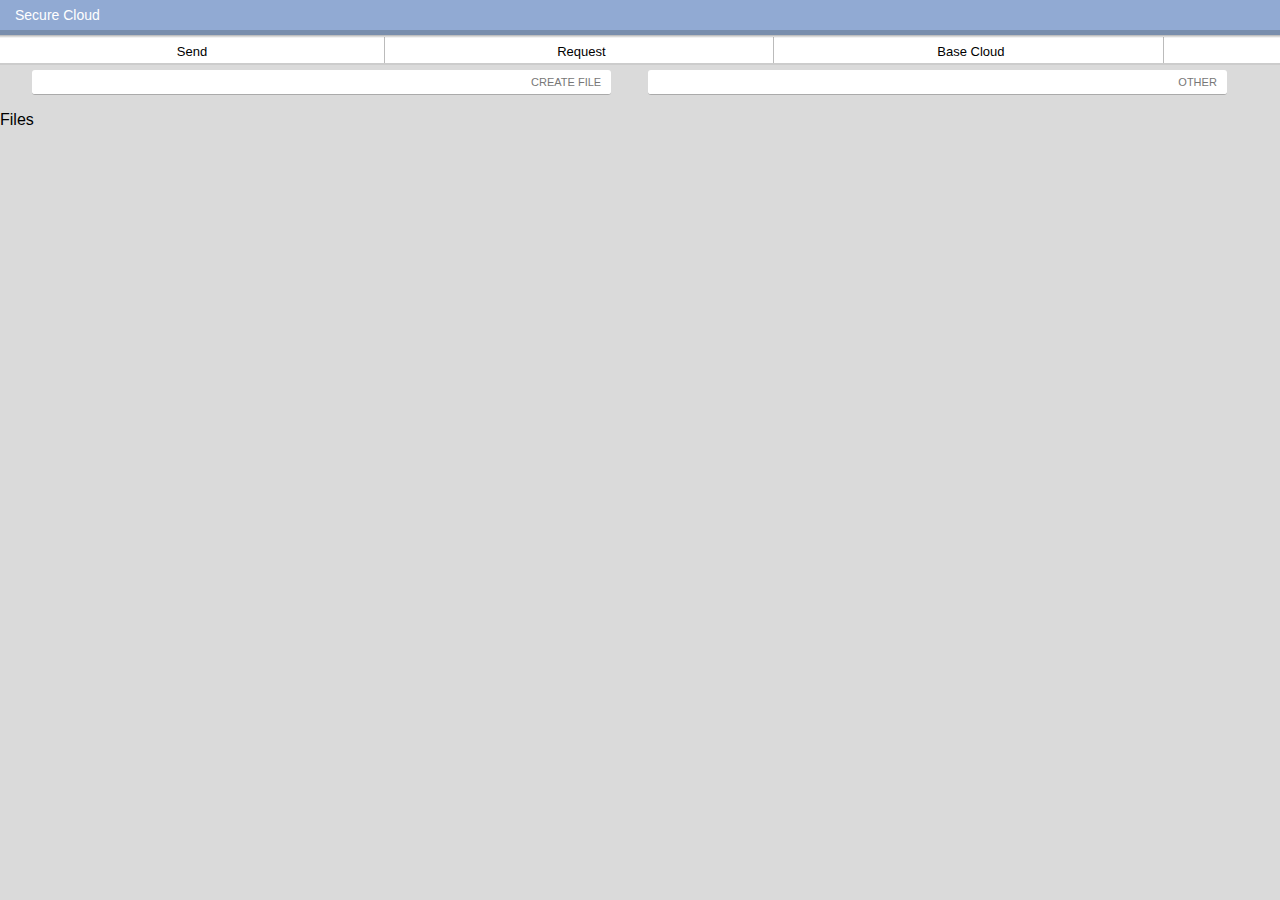
==== index.html @ e1cabd78 "Main project files" ====
<!doctype html>
<html>
<head>
	<meta name="viewport" content="width=device-width, initial-scale=1.0, minimum-scale=1.0, maximum-scale=1.0" />
	<link href="static/css/index.css" rel="stylesheet" type="text/css">

	<script src="static/dart/driver.dart" type="application/dart"></script>
	<script type="text/javascript">
		if (navigator.webkitStartDart)
		{
			navigator.webkitStartDart();
		} else
		{
			window.addEventListener("DOMContentLoaded", function() {
				var scriptElm = document.createElement("script");
				scriptElm.type = "text/javascript";
				scriptElm.src = "static/dart/driver.dart.js";
				scriptElm.defer = "defer";
				document.body.appendChild(scriptElm);
			}, false);
		}
	</script>
</head>
<body>
	<header>
		<div id="backButton">Secure Cloud</div>
		<a href="#" id="menu">a</a>
	</header>
	<nav id="mainNav">
		<ul>
			<a href="#" id="sendBtn" class="selected"><li>Send</li></a>
			<a href="#" id="requestBtn"><li>Request</li></a>
			<a href="#" id="setAsBaseBtn"><li>Base Cloud</li></a>
		</ul>
	</nav>
	<section id="mainSection">
		<nav>
			<div id="newFile" class="button2">CREATE FILE</div>
			<div id="otherFile" class="button2">OTHER</div>
		</nav>
		<p>Files</p>
		<ul id="fileList"></ul>
	</section>
	<footer>
	</footer>
	
	<template id="template_textFileEditor">
		<div class="textFileEditorBox">
			<p>File Editor:</p>
			<input class="filename" placeholder="file_name.txt" />
			<br />
			<textarea class="fileContents" rows="6" placeholder="Type your file contents here."></textarea>
			<br />
			<input type="button" value="Save" class="saveBtn button" />
			<input type="button" value="Delete" class="deleteBtn button" />
		</div>
	</template>
	
	<template id="template_loadingBox">
		<div class="loadingBox"></div>
	</template>
</body>
</html>
---- static/css/index.css ----
body {
  font-family: helvetica, arial, verdana, sans-serif;
  margin: 0px;
  overflow: hidden;
}

/********************
 * Main Header
 */
header {
    width: 100%;
    height: 30px;
    position: absolute;
    top: 0px;
    left: 0px;
    background-color: rgb(145, 170, 211);
    color: #fff;
    padding: 0 15px;
    border-bottom: 5px solid #798EAD;
    z-index: 11;
}

header::after {
	content: " ";
	width: 100%;
	height: 3px;
	position: absolute;
	top: calc(100% + 5px);
	left: 0px;
	background: -moz-linear-gradient(top,  rgba(0,0,0,0.3) 0%, rgba(0,0,0,0) 100%);
	background: -webkit-gradient(linear, left top, left bottom, color-stop(0%,rgba(0,0,0,0.3)), color-stop(100%,rgba(0,0,0,0)));
	background: -webkit-linear-gradient(top,  rgba(0,0,0,0.3) 0%,rgba(0,0,0,0) 100%);
	background: -o-linear-gradient(top,  rgba(0,0,0,0.3) 0%,rgba(0,0,0,0) 100%);
	background: -ms-linear-gradient(top,  rgba(0,0,0,0.3) 0%,rgba(0,0,0,0) 100%);
	background: linear-gradient(to bottom,  rgba(0,0,0,0.3) 0%,rgba(0,0,0,0) 100%);
	filter: progid:DXImageTransform.Microsoft.gradient( startColorstr='#4d000000', endColorstr='#00000000',GradientType=0 );
}

#backButton {
	display: inline-block;
	font-size: 14px;
	line-height: 30px;
}

#menu {
	display: none;
    width: 25px;
    height: 25px;
    position: absolute;
    top: 0;
    right: 8px;
    border: 1px solid #777;
}

/********************
 * Main Navigation
 */
#mainNav {
	width: 100%;
	height: 30px;
	position: absolute;
	top: 35px;
	left: 0px;
	background-color: #fff;
	border-bottom: 2px solid #ccc;
	z-index: 10;
	padding: 2px 0;
	box-sizing: border-box;
	-webkit-transition: height 500ms ease-in-out;
	overflow: hidden;
}

#mainNav ul {
	margin: 0px;
	padding: 0px;
}

#mainNav ul a {
	color: #000;
	text-decoration: none;
}

#mainNav li {
	display: inline-block;
	width: 30%;
	text-align: center;
	list-style: none;
	line-height: 30px;
	font-size: 13px;
	border-right: 1px solid #bbb;
}

#mainNav li.selected {
	background-color: #d5d5d5;
}

/********************
 * Main Section 
 */
#mainSection {
	background: #dadada;
	overflow: auto;
	width: 100%;
	height: calc(100% - 65px);
	position: absolute;
	top: 65px;
	left: 0px;
	box-sizing: border-box;
}

.button2 {
	display: inline-block;
	width: 45.25%;
	height: 25px;
	text-align: right;
	color: #777;
	line-height: 25px;
	background-color: #fff;
	border-bottom: 1px solid #aaa;
	border-radius: 3px;
	font-size: 11px;
	padding: 0 10px;
	box-sizing: border-box;
	margin: 5px 2.5% 0 2.5%;
}

.button2:nth-of-type(even) {
	margin: 5px 2.5% 0 0;
}

#content {
	background-color: #fff;
	border: 1px solid #aaa;
	border-radius: 15px;
	padding: 10px;
	margin: 15px;
	box-sizing: border-box;
}


.button {
	display: inline-block;
	min-width: 150px;
	font-weight: bold;
	font-size: 12px;
	color: #333;
	text-align: center;
	text-shadow: 0 1px 0 rgba(255,255,255,0.7);
	border: 1px solid #6d6d6d;
	border-radius: 5px;
	text-decoration: none;
	padding: 8px 10px;
	box-sizing: border-box;
	margin: 3px;
	background: #f7f7f7;
	background: -moz-linear-gradient(top,  #f7f7f7 0%, #dbdbdb 100%);
	background: -webkit-gradient(linear, left top, left bottom, color-stop(0%,#f7f7f7), color-stop(100%,#dbdbdb));
	background: -webkit-linear-gradient(top,  #f7f7f7 0%,#dbdbdb 100%);
	background: -o-linear-gradient(top,  #f7f7f7 0%,#dbdbdb 100%);
	background: -ms-linear-gradient(top,  #f7f7f7 0%,#dbdbdb 100%);
	background: linear-gradient(to bottom,  #f7f7f7 0%,#dbdbdb 100%);
	filter: progid:DXImageTransform.Microsoft.gradient( startColorstr='#f7f7f7', endColorstr='#dbdbdb',GradientType=0 );
}

.button:active {
	background: #e8e8e8;
	background: -moz-linear-gradient(top,  #e8e8e8 0%, #c6c6c6 100%);
	background: -webkit-gradient(linear, left top, left bottom, color-stop(0%,#e8e8e8), color-stop(100%,#c6c6c6));
	background: -webkit-linear-gradient(top,  #e8e8e8 0%,#c6c6c6 100%);
	background: -o-linear-gradient(top,  #e8e8e8 0%,#c6c6c6 100%);
	background: -ms-linear-gradient(top,  #e8e8e8 0%,#c6c6c6 100%);
	background: linear-gradient(to bottom,  #e8e8e8 0%,#c6c6c6 100%);
	filter: progid:DXImageTransform.Microsoft.gradient( startColorstr='#e8e8e8', endColorstr='#c6c6c6',GradientType=0 );
}

#fileList {
	padding: 0px;
}

#fileList > li {
	list-style: none;
	background-color: rgba(0,0,0,0.25);
	font-size: 13px;
	padding: 5px 15px;
	border-top: 1px solid #777;
}

#fileList > li:last-of-type {
	border-bottom: 1px solid #777;
}

.textFileEditorBox {
	width: 80%;
	height: 80%;
	position: absolute;
	top: 50%;
	left: 50%;
	background-color: #fff;
	border: 1px solid #999;
	border-radius: 3px;
	-webkit-transform: translate(-50%, -50%);
	padding: 5px 15px;
	box-shadow: 0 0 10px rgba(0,0,0,0.3);
	z-index: 20;
}

.textFileEditorBox .filename, .textFileEditorBox .fileContents {
	width: 90%;
}

.textFileEditorBox .fileContents {
	border: 1px solid #aaa;
	border-radius: 3px;
}

.loadingBox {
	width: 50px;
	height: 50px;
	position: absolute;
	top: 50%;
	left: 50%;
	background-color: rgba(0,0,0,0.4);
	border-radius: 10px;
	-webkit-transform: translate(-50%, -50%);
}

@media only screen and (max-width:640px) {

}
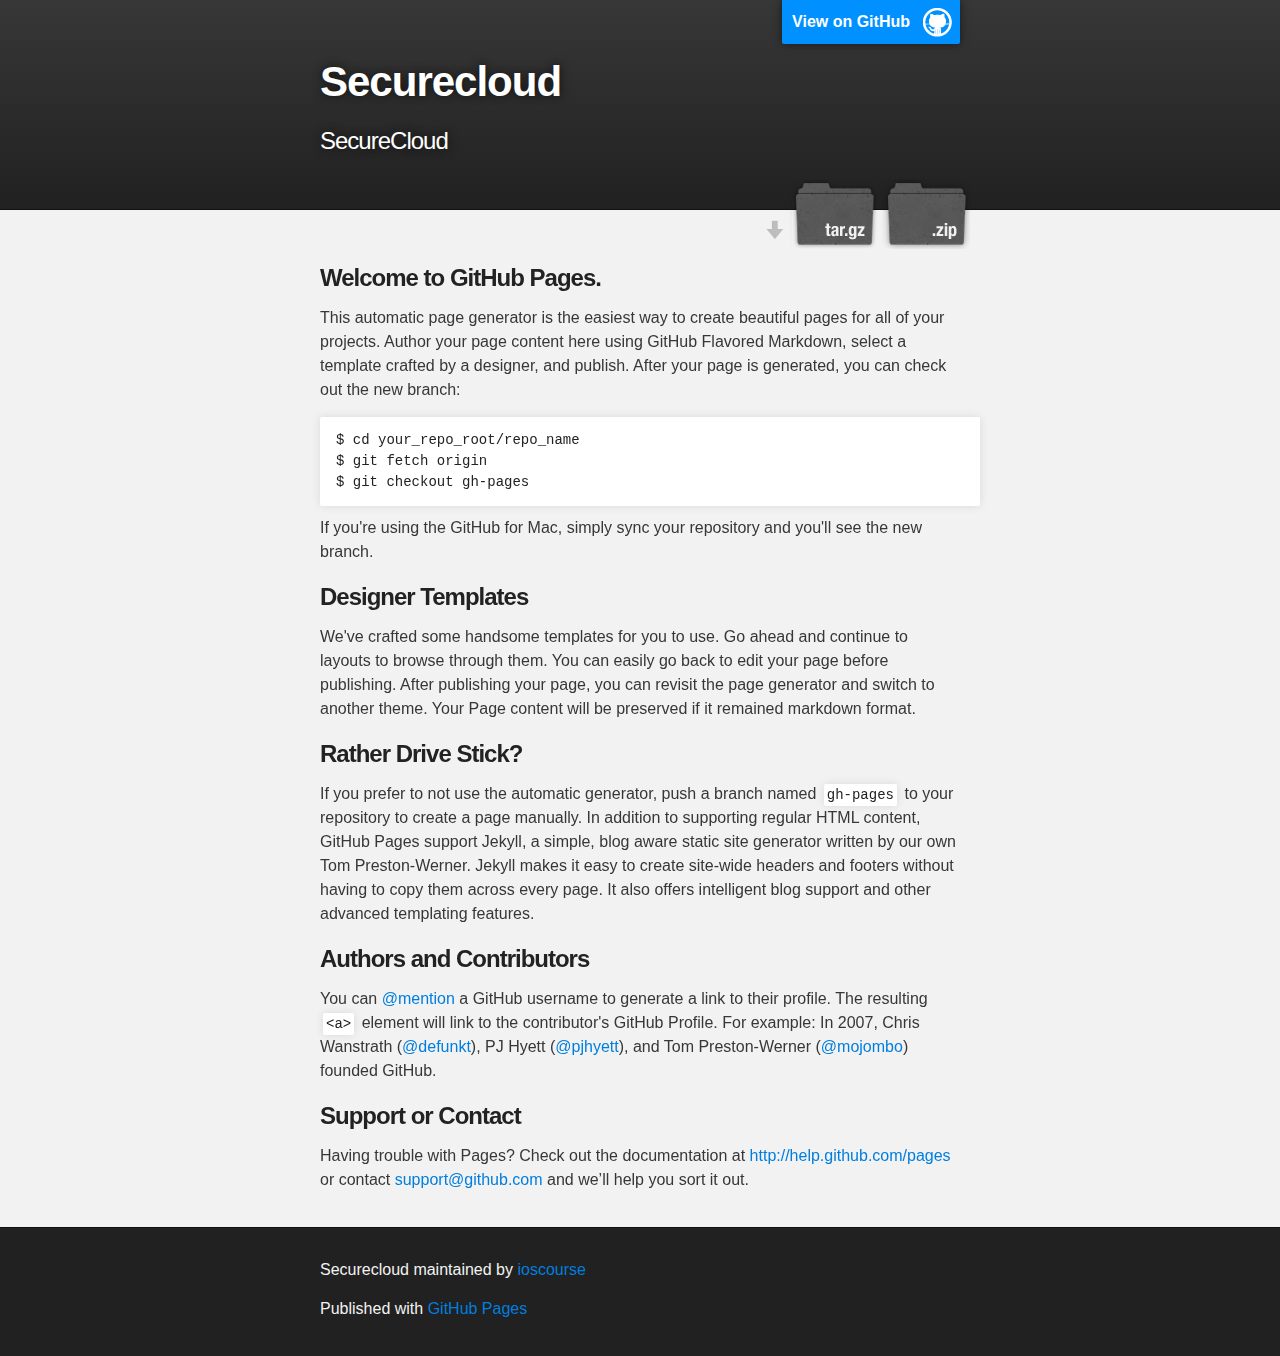
==== commit 22e1afd9: "Create gh-pages branch via GitHub" ====
--- a/index.html
+++ b/index.html
@@ -1,63 +1,74 @@
-<!doctype html>
+<!DOCTYPE html>
 <html>
-<head>
-	<meta name="viewport" content="width=device-width, initial-scale=1.0, minimum-scale=1.0, maximum-scale=1.0" />
-	<link href="static/css/index.css" rel="stylesheet" type="text/css">
 
-	<script src="static/dart/driver.dart" type="application/dart"></script>
-	<script type="text/javascript">
-		if (navigator.webkitStartDart)
-		{
-			navigator.webkitStartDart();
-		} else
-		{
-			window.addEventListener("DOMContentLoaded", function() {
-				var scriptElm = document.createElement("script");
-				scriptElm.type = "text/javascript";
-				scriptElm.src = "static/dart/driver.dart.js";
-				scriptElm.defer = "defer";
-				document.body.appendChild(scriptElm);
-			}, false);
-		}
-	</script>
-</head>
-<body>
-	<header>
-		<div id="backButton">Secure Cloud</div>
-		<a href="#" id="menu">a</a>
-	</header>
-	<nav id="mainNav">
-		<ul>
-			<a href="#" id="sendBtn" class="selected"><li>Send</li></a>
-			<a href="#" id="requestBtn"><li>Request</li></a>
-			<a href="#" id="setAsBaseBtn"><li>Base Cloud</li></a>
-		</ul>
-	</nav>
-	<section id="mainSection">
-		<nav>
-			<div id="newFile" class="button2">CREATE FILE</div>
-			<div id="otherFile" class="button2">OTHER</div>
-		</nav>
-		<p>Files</p>
-		<ul id="fileList"></ul>
-	</section>
-	<footer>
-	</footer>
-	
-	<template id="template_textFileEditor">
-		<div class="textFileEditorBox">
-			<p>File Editor:</p>
-			<input class="filename" placeholder="file_name.txt" />
-			<br />
-			<textarea class="fileContents" rows="6" placeholder="Type your file contents here."></textarea>
-			<br />
-			<input type="button" value="Save" class="saveBtn button" />
-			<input type="button" value="Delete" class="deleteBtn button" />
-		</div>
-	</template>
-	
-	<template id="template_loadingBox">
-		<div class="loadingBox"></div>
-	</template>
-</body>
-</html>+  <head>
+    <meta charset='utf-8' />
+    <meta http-equiv="X-UA-Compatible" content="chrome=1" />
+    <meta name="description" content="Securecloud : SecureCloud" />
+
+    <link rel="stylesheet" type="text/css" media="screen" href="stylesheets/stylesheet.css">
+
+    <title>Securecloud</title>
+  </head>
+
+  <body>
+
+    <!-- HEADER -->
+    <div id="header_wrap" class="outer">
+        <header class="inner">
+          <a id="forkme_banner" href="https://github.com/ioscourse/SecureCloud">View on GitHub</a>
+
+          <h1 id="project_title">Securecloud</h1>
+          <h2 id="project_tagline">SecureCloud</h2>
+
+            <section id="downloads">
+              <a class="zip_download_link" href="https://github.com/ioscourse/SecureCloud/zipball/master">Download this project as a .zip file</a>
+              <a class="tar_download_link" href="https://github.com/ioscourse/SecureCloud/tarball/master">Download this project as a tar.gz file</a>
+            </section>
+        </header>
+    </div>
+
+    <!-- MAIN CONTENT -->
+    <div id="main_content_wrap" class="outer">
+      <section id="main_content" class="inner">
+        <h3>Welcome to GitHub Pages.</h3>
+
+<p>This automatic page generator is the easiest way to create beautiful pages for all of your projects. Author your page content here using GitHub Flavored Markdown, select a template crafted by a designer, and publish. After your page is generated, you can check out the new branch:</p>
+
+<pre><code>$ cd your_repo_root/repo_name
+$ git fetch origin
+$ git checkout gh-pages
+</code></pre>
+
+<p>If you're using the GitHub for Mac, simply sync your repository and you'll see the new branch.</p>
+
+<h3>Designer Templates</h3>
+
+<p>We've crafted some handsome templates for you to use. Go ahead and continue to layouts to browse through them. You can easily go back to edit your page before publishing. After publishing your page, you can revisit the page generator and switch to another theme. Your Page content will be preserved if it remained markdown format.</p>
+
+<h3>Rather Drive Stick?</h3>
+
+<p>If you prefer to not use the automatic generator, push a branch named <code>gh-pages</code> to your repository to create a page manually. In addition to supporting regular HTML content, GitHub Pages support Jekyll, a simple, blog aware static site generator written by our own Tom Preston-Werner. Jekyll makes it easy to create site-wide headers and footers without having to copy them across every page. It also offers intelligent blog support and other advanced templating features.</p>
+
+<h3>Authors and Contributors</h3>
+
+<p>You can <a href="https://github.com/blog/821" class="user-mention">@mention</a> a GitHub username to generate a link to their profile. The resulting <code>&lt;a&gt;</code> element will link to the contributor's GitHub Profile. For example: In 2007, Chris Wanstrath (<a href="https://github.com/defunkt" class="user-mention">@defunkt</a>), PJ Hyett (<a href="https://github.com/pjhyett" class="user-mention">@pjhyett</a>), and Tom Preston-Werner (<a href="https://github.com/mojombo" class="user-mention">@mojombo</a>) founded GitHub.</p>
+
+<h3>Support or Contact</h3>
+
+<p>Having trouble with Pages? Check out the documentation at <a href="http://help.github.com/pages">http://help.github.com/pages</a> or contact <a href="mailto:support@github.com">support@github.com</a> and we’ll help you sort it out.</p>
+      </section>
+    </div>
+
+    <!-- FOOTER  -->
+    <div id="footer_wrap" class="outer">
+      <footer class="inner">
+        <p class="copyright">Securecloud maintained by <a href="https://github.com/ioscourse">ioscourse</a></p>
+        <p>Published with <a href="http://pages.github.com">GitHub Pages</a></p>
+      </footer>
+    </div>
+
+    
+
+  </body>
+</html>
--- a/stylesheets/stylesheet.css
+++ b/stylesheets/stylesheet.css
@@ -0,0 +1,431 @@
+/*******************************************************************************
+Slate Theme for GitHub Pages
+by Jason Costello, @jsncostello
+*******************************************************************************/
+
+@import url(pygment_trac.css);
+
+/*******************************************************************************
+MeyerWeb Reset
+*******************************************************************************/
+
+html, body, div, span, applet, object, iframe,
+h1, h2, h3, h4, h5, h6, p, blockquote, pre,
+a, abbr, acronym, address, big, cite, code,
+del, dfn, em, img, ins, kbd, q, s, samp,
+small, strike, strong, sub, sup, tt, var,
+b, u, i, center,
+dl, dt, dd, ol, ul, li,
+fieldset, form, label, legend,
+table, caption, tbody, tfoot, thead, tr, th, td,
+article, aside, canvas, details, embed,
+figure, figcaption, footer, header, hgroup,
+menu, nav, output, ruby, section, summary,
+time, mark, audio, video {
+  margin: 0;
+  padding: 0;
+  border: 0;
+  font: inherit;
+  vertical-align: baseline;
+}
+
+/* HTML5 display-role reset for older browsers */
+article, aside, details, figcaption, figure,
+footer, header, hgroup, menu, nav, section {
+  display: block;
+}
+
+ol, ul {
+  list-style: none;
+}
+
+blockquote, q {
+}
+
+table {
+  border-collapse: collapse;
+  border-spacing: 0;
+}
+
+a:focus {
+  outline: none;
+}
+
+/*******************************************************************************
+Theme Styles
+*******************************************************************************/
+
+body {
+  box-sizing: border-box;
+  color:#373737;
+  background: #212121;
+  font-size: 16px;
+  font-family: 'Myriad Pro', Calibri, Helvetica, Arial, sans-serif;
+  line-height: 1.5;
+  -webkit-font-smoothing: antialiased;
+}
+
+h1, h2, h3, h4, h5, h6 {
+  margin: 10px 0;
+  font-weight: 700;
+  color:#222222;
+  font-family: 'Lucida Grande', 'Calibri', Helvetica, Arial, sans-serif;
+  letter-spacing: -1px;
+}
+
+h1 {
+  font-size: 36px;
+  font-weight: 700;
+}
+
+h2 {
+  padding-bottom: 10px;
+  font-size: 32px;
+  background: url('../images/bg_hr.png') repeat-x bottom;
+}
+
+h3 {
+  font-size: 24px;
+}
+
+h4 {
+  font-size: 21px;
+}
+
+h5 {
+  font-size: 18px;
+}
+
+h6 {
+  font-size: 16px;
+}
+
+p {
+  margin: 10px 0 15px 0;
+}
+
+footer p {
+  color: #f2f2f2;
+}
+
+a {
+  text-decoration: none;
+  color: #007edf;
+  text-shadow: none;
+
+  transition: color 0.5s ease;
+  transition: text-shadow 0.5s ease;
+  -webkit-transition: color 0.5s ease;
+  -webkit-transition: text-shadow 0.5s ease;
+  -moz-transition: color 0.5s ease;
+  -moz-transition: text-shadow 0.5s ease;
+  -o-transition: color 0.5s ease;
+  -o-transition: text-shadow 0.5s ease;
+  -ms-transition: color 0.5s ease;
+  -ms-transition: text-shadow 0.5s ease;
+}
+
+#main_content a:hover {
+  color: #0069ba;
+  text-shadow: #0090ff 0px 0px 2px;
+}
+
+footer a:hover {
+  color: #43adff;
+  text-shadow: #0090ff 0px 0px 2px;
+}
+
+em {
+  font-style: italic;
+}
+
+strong {
+  font-weight: bold;
+}
+
+img {
+  position: relative;
+  margin: 0 auto;
+  max-width: 739px;
+  padding: 5px;
+  margin: 10px 0 10px 0;
+  border: 1px solid #ebebeb;
+
+  box-shadow: 0 0 5px #ebebeb;
+  -webkit-box-shadow: 0 0 5px #ebebeb;
+  -moz-box-shadow: 0 0 5px #ebebeb;
+  -o-box-shadow: 0 0 5px #ebebeb;
+  -ms-box-shadow: 0 0 5px #ebebeb;
+}
+
+pre, code {
+  width: 100%;
+  color: #222;
+  background-color: #fff;
+
+  font-family: Monaco, "Bitstream Vera Sans Mono", "Lucida Console", Terminal, monospace;
+  font-size: 14px;
+
+  border-radius: 2px;
+  -moz-border-radius: 2px;
+  -webkit-border-radius: 2px;
+
+
+
+}
+
+pre {
+  width: 100%;
+  padding: 10px;
+  box-shadow: 0 0 10px rgba(0,0,0,.1);
+  overflow: auto;
+}
+
+code {
+  padding: 3px;
+  margin: 0 3px;
+  box-shadow: 0 0 10px rgba(0,0,0,.1);
+}
+
+pre code {
+  display: block;
+  box-shadow: none;
+}
+
+blockquote {
+  color: #666;
+  margin-bottom: 20px;
+  padding: 0 0 0 20px;
+  border-left: 3px solid #bbb;
+}
+
+ul, ol, dl {
+  margin-bottom: 15px
+}
+
+ul li {
+  list-style: inside;
+  padding-left: 20px;
+}
+
+ol li {
+  list-style: decimal inside;
+  padding-left: 20px;
+}
+
+dl dt {
+  font-weight: bold;
+}
+
+dl dd {
+  padding-left: 20px;
+  font-style: italic;
+}
+
+dl p {
+  padding-left: 20px;
+  font-style: italic;
+}
+
+hr {
+  height: 1px;
+  margin-bottom: 5px;
+  border: none;
+  background: url('../images/bg_hr.png') repeat-x center;
+}
+
+table {
+  border: 1px solid #373737;
+  margin-bottom: 20px;
+  text-align: left;
+ }
+
+th {
+  font-family: 'Lucida Grande', 'Helvetica Neue', Helvetica, Arial, sans-serif;
+  padding: 10px;
+  background: #373737;
+  color: #fff;
+ }
+
+td {
+  padding: 10px;
+  border: 1px solid #373737;
+ }
+
+form {
+  background: #f2f2f2;
+  padding: 20px;
+}
+
+img {
+  width: 100%;
+  max-width: 100%;
+}
+
+/*******************************************************************************
+Full-Width Styles
+*******************************************************************************/
+
+.outer {
+  width: 100%;
+}
+
+.inner {
+  position: relative;
+  max-width: 640px;
+  padding: 20px 10px;
+  margin: 0 auto;
+}
+
+#forkme_banner {
+  display: block;
+  position: absolute;
+  top:0;
+  right: 10px;
+  z-index: 10;
+  padding: 10px 50px 10px 10px;
+  color: #fff;
+  background: url('../images/blacktocat.png') #0090ff no-repeat 95% 50%;
+  font-weight: 700;
+  box-shadow: 0 0 10px rgba(0,0,0,.5);
+  border-bottom-left-radius: 2px;
+  border-bottom-right-radius: 2px;
+}
+
+#header_wrap {
+  background: #212121;
+  background: -moz-linear-gradient(top, #373737, #212121);
+  background: -webkit-linear-gradient(top, #373737, #212121);
+  background: -ms-linear-gradient(top, #373737, #212121);
+  background: -o-linear-gradient(top, #373737, #212121);
+  background: linear-gradient(top, #373737, #212121);
+}
+
+#header_wrap .inner {
+  padding: 50px 10px 30px 10px;
+}
+
+#project_title {
+  margin: 0;
+  color: #fff;
+  font-size: 42px;
+  font-weight: 700;
+  text-shadow: #111 0px 0px 10px;
+}
+
+#project_tagline {
+  color: #fff;
+  font-size: 24px;
+  font-weight: 300;
+  background: none;
+  text-shadow: #111 0px 0px 10px;
+}
+
+#downloads {
+  position: absolute;
+  width: 210px;
+  z-index: 10;
+  bottom: -40px;
+  right: 0;
+  height: 70px;
+  background: url('../images/icon_download.png') no-repeat 0% 90%;
+}
+
+.zip_download_link {
+  display: block;
+  float: right;
+  width: 90px;
+  height:70px;
+  text-indent: -5000px;
+  overflow: hidden;
+  background: url(../images/sprite_download.png) no-repeat bottom left;
+}
+
+.tar_download_link {
+  display: block;
+  float: right;
+  width: 90px;
+  height:70px;
+  text-indent: -5000px;
+  overflow: hidden;
+  background: url(../images/sprite_download.png) no-repeat bottom right;
+  margin-left: 10px;
+}
+
+.zip_download_link:hover {
+  background: url(../images/sprite_download.png) no-repeat top left;
+}
+
+.tar_download_link:hover {
+  background: url(../images/sprite_download.png) no-repeat top right;
+}
+
+#main_content_wrap {
+  background: #f2f2f2;
+  border-top: 1px solid #111;
+  border-bottom: 1px solid #111;
+}
+
+#main_content {
+  padding-top: 40px;
+}
+
+#footer_wrap {
+  background: #212121;
+}
+
+
+
+/*******************************************************************************
+Small Device Styles
+*******************************************************************************/
+
+@media screen and (max-width: 480px) {
+  body {
+    font-size:14px;
+  }
+
+  #downloads {
+    display: none;
+  }
+
+  .inner {
+    min-width: 320px;
+    max-width: 480px;
+  }
+
+  #project_title {
+  font-size: 32px;
+  }
+
+  h1 {
+    font-size: 28px;
+  }
+
+  h2 {
+    font-size: 24px;
+  }
+
+  h3 {
+    font-size: 21px;
+  }
+
+  h4 {
+    font-size: 18px;
+  }
+
+  h5 {
+    font-size: 14px;
+  }
+
+  h6 {
+    font-size: 12px;
+  }
+
+  code, pre {
+    min-width: 320px;
+    max-width: 480px;
+    font-size: 11px;
+  }
+
+}
